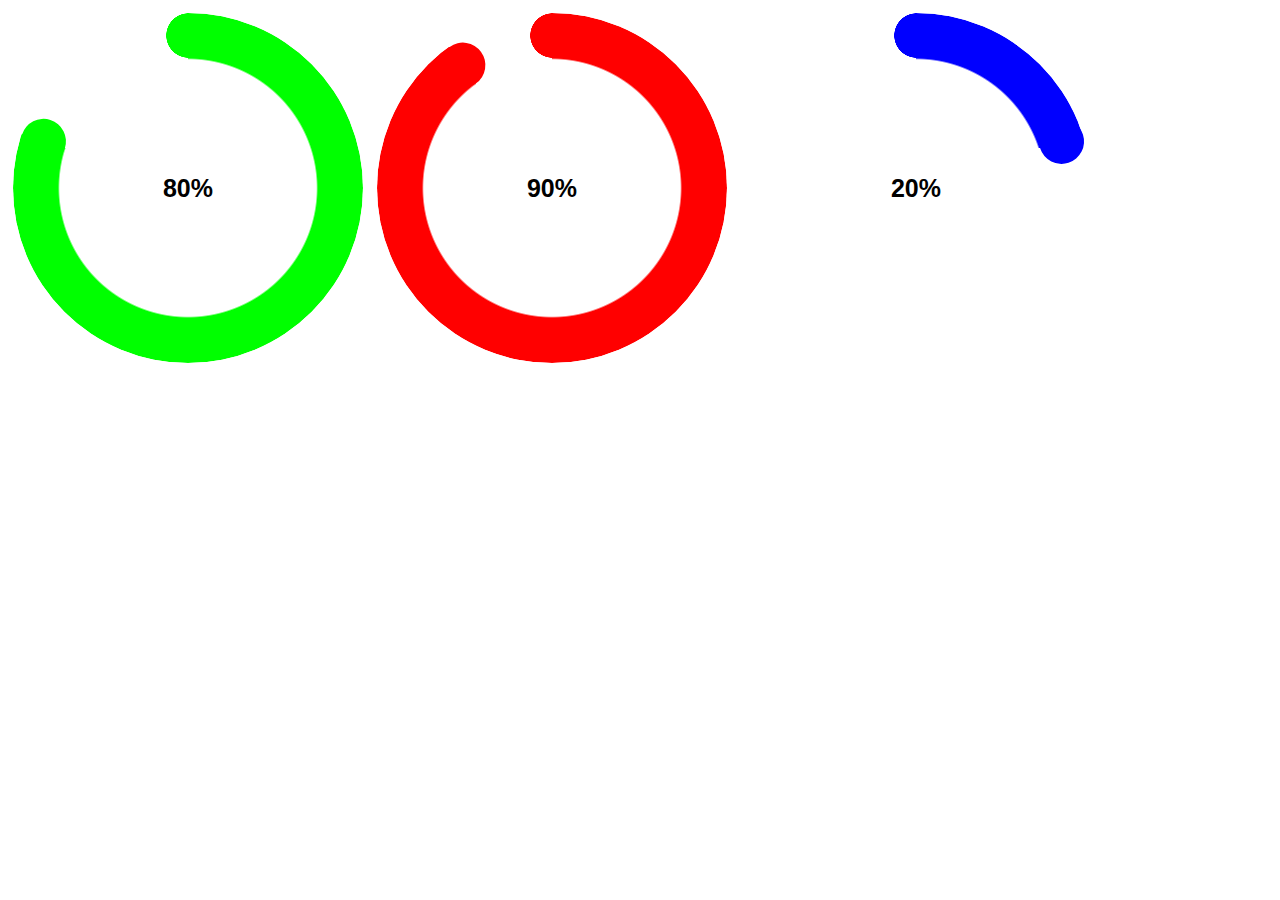
==== VisualizationUI/index.html @ 39e22294 "Added UI for visualization" ====
<!DOCTYPE html>
<html lang="en">
<head>
  <meta charset="UTF-8">
  <meta name="viewport" content="width=device-width, initial-scale=1.0">
  <title>Document</title>
</head>
<body>
  <nav>
    
  </nav>
  <div>
    <div class="pie animate" style="--p:80;--c:rgb(0, 255, 0); " id="positive"> 80%</div>
    <div class="pie animate" style="--p:90;--c:rgb(255, 0, 0)" id="negative"> 90%</div>
    <div class="pie animate" style="--p:20;--c:blue" id="neutral"> 20%</div>
  
  </div>

  
  <script src="./app.js"></script>
</body>
</html>


<style>
  @property --p{
    syntax: '<number>';
    inherits: true;
    initial-value: 1;
  }

  .pie {
    --p:20;
    --b:45px;
    --c:darkred;
    --w:350px;

    width: var(--w);
    aspect-ratio: 1;
    position: relative;
    display: inline-grid;
    margin: 5px;
    place-content: center;
    font-size: 25px;
    font-weight: bold;
    font-family: sans-serif;
  }
  .pie:before,
  .pie:after {
    content: "";
    position: absolute;
    border-radius: 50%;
  }
  .pie:before {
    inset: 0;
    background:
      radial-gradient(farthest-side,var(--c) 98%,#0000) top/var(--b) var(--b) no-repeat,
      conic-gradient(var(--c) calc(var(--p)*1%),#0000 0);
    -webkit-mask: radial-gradient(farthest-side,#0000 calc(99% - var(--b)),#000 calc(100% - var(--b)));
            mask: radial-gradient(farthest-side,#0000 calc(99% - var(--b)),#000 calc(100% - var(--b)));
  }
  .pie:after {
    inset: calc(50% - var(--b)/2);
    background: var(--c);
    transform: rotate(calc(var(--p)*3.6deg)) translateY(calc(50% - var(--w)/2));
  }
  .animate {
    animation: p 1s .5s both;
  }
 
  @keyframes p{
    from{--p:0}
  }

</style>
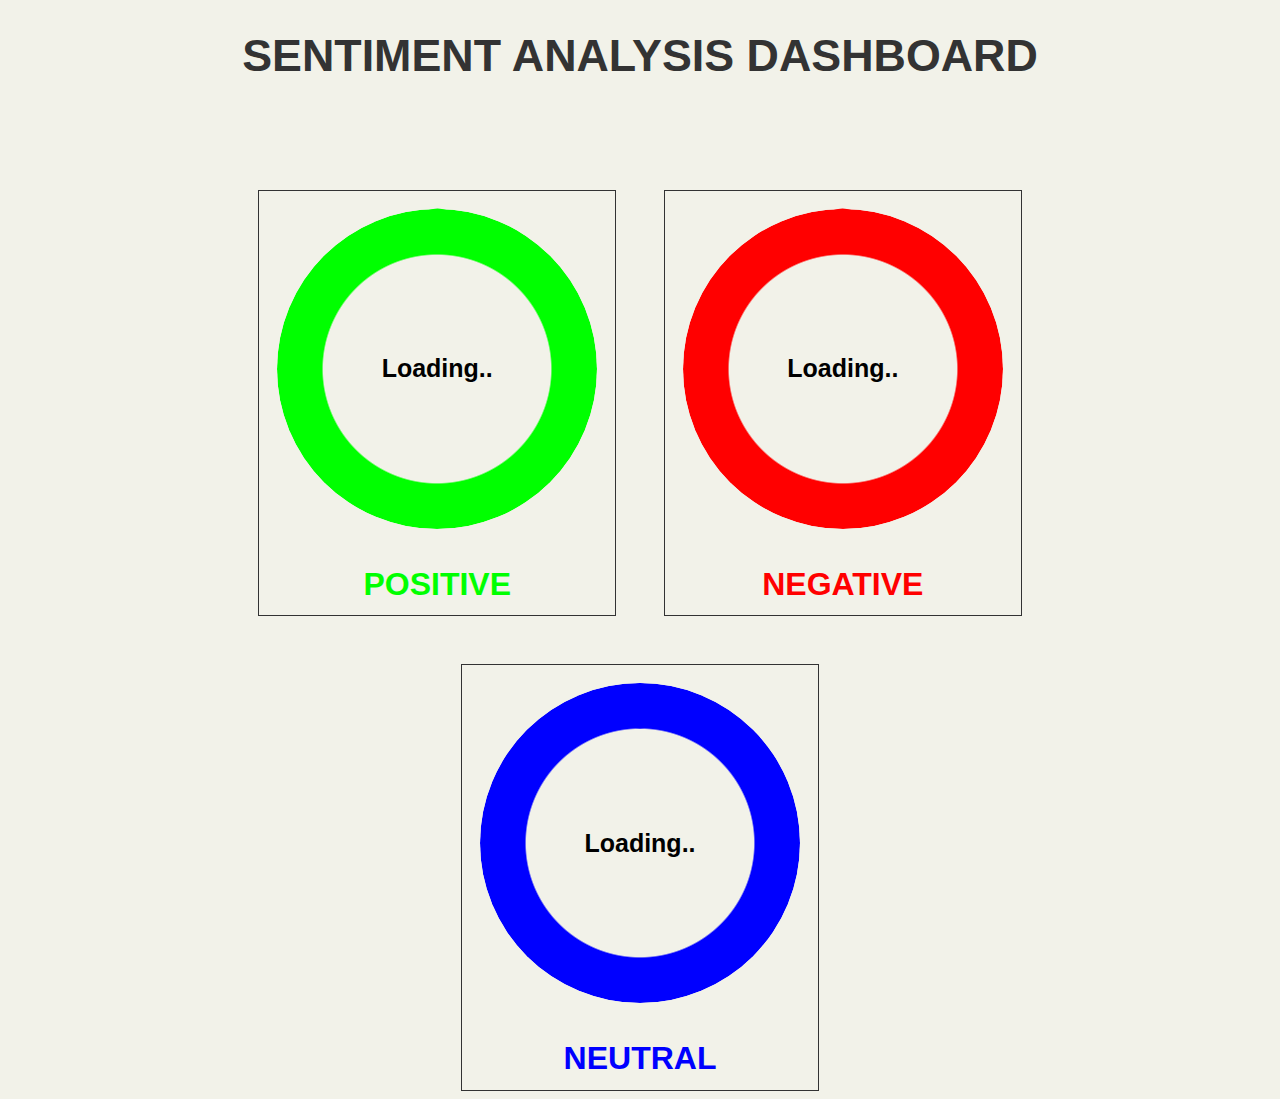
==== commit 01175bac: "Added Visualization UI" ====
--- a/VisualizationUI/index.html
+++ b/VisualizationUI/index.html
@@ -9,11 +9,34 @@
   <nav>
     
   </nav>
-  <div>
-    <div class="pie animate" style="--p:80;--c:rgb(0, 255, 0); " id="positive"> 80%</div>
-    <div class="pie animate" style="--p:90;--c:rgb(255, 0, 0)" id="negative"> 90%</div>
-    <div class="pie animate" style="--p:20;--c:blue" id="neutral"> 20%</div>
-  
+  <div class="container">
+    <h1 class="container--heading">Sentiment Analysis Dashboard</h1>
+    <div class="container--body">
+      <div class="pie-name">
+
+        <div class="pie animate" style="--p:100;--c:rgb(0, 255, 0); " id="positive"> Loading..
+        </div>
+        <!-- <hr> -->
+        <div class="name name-positive">
+          positive
+        </div>
+      </div>
+
+      <div class="pie-name">
+        <div class="pie animate" style="--p:100;--c:rgb(255, 0, 0)" id="negative"> Loading..</div>
+        <div class="name name-negative">
+          negative
+        </div>
+      </div>
+
+      <div class="pie-name">
+        <div class="pie animate" style="--p:100;--c:blue" id="neutral"> Loading..</div>
+        <div class="name name-neutral">
+         <!-- <span>E</span> -->
+          neutral
+        </div>
+      </div>
+    </div>
   </div>
 
   
@@ -21,7 +44,7 @@
 </body>
 </html>
 
-
+<!-- 
 <style>
   @property --p{
     syntax: '<number>';
@@ -31,9 +54,9 @@
 
   .pie {
     --p:20;
-    --b:45px;
+    --b:2.8rem;
     --c:darkred;
-    --w:350px;
+    --w:20rem;
 
     width: var(--w);
     aspect-ratio: 1;
@@ -71,7 +94,129 @@
   @keyframes p{
     from{--p:0}
   }
-
+  .container {
+    width: 90%;
+    margin-inline:auto ;
+  }
+.container--body{
+  display: flex;
+  /* flex-direction: column; */
+  
+}
+
+</style> -->
+
+
+<style>
+  html{
+    font-family: sans-serif;
+  }
+  body{
+    background-color: #f2f2e9;
+  }
+  @property --p {
+    syntax: '<number>';
+    inherits: true;
+    initial-value: 1;
+  }
+
+  .pie {
+    --p: 20;
+    --b: 2.8rem;
+    --c: darkred;
+    --w: 20rem;
+
+    width: var(--w);
+    aspect-ratio: 1;
+    position: relative;
+    display: inline-grid;
+    margin: 5px;
+    place-content: center;
+    font-size: 25px;
+    font-weight: bold;
+    font-family: sans-serif;
+  
+  }
+
+  .pie-name{
+    border: 1px solid #333;
+    padding: 0.8rem;
+  }
+  .pie:before,
+  .pie:after {
+    content: "";
+    position: absolute;
+    border-radius: 50%;
+  }
+
+  .pie:before {
+    inset: 0;
+    background: radial-gradient(farthest-side, var(--c) 98%, #0000) top / var(--b) var(--b) no-repeat,
+      conic-gradient(var(--c) calc(var(--p) * 1%), #0000 0);
+    -webkit-mask: radial-gradient(farthest-side, #0000 calc(99% - var(--b)), #000 calc(100% - var(--b)));
+    mask: radial-gradient(farthest-side, #0000 calc(99% - var(--b)), #000 calc(100% - var(--b)));
+  }
+
+  .pie:after {
+    inset: calc(50% - var(--b) / 2);
+    background: var(--c);
+    transform: rotate(calc(var(--p) * 3.6deg)) translateY(calc(50% - var(--w) / 2));
+  }
+
+  .animate {
+    animation: p 2.5s .5s both;
+  }
+
+  @keyframes p {
+    from {
+      --p: 0;
+    }
+  }
+
+  .container {
+    width: 90%;
+    margin: 0 auto;
+    max-width: 90%; /* Adjust this value based on your desired maximum container width */
+    text-align: center;
+  }
+
+  .container--heading{
+    margin-bottom: 6.8rem;
+    font-size: 2.8rem;
+    text-transform: uppercase;
+    font-weight: 600;
+    color: #333;
+  }
+  .container--body {
+    display: flex;
+    gap:3rem;
+    flex-wrap: wrap; /* Allow content to wrap to the next line on smaller screens */
+    justify-content: center; /* Center the pie elements horizontally */
+    align-items: center;
+    
+  }
+
+  .name{
+   text-transform: uppercase;
+   margin-top: 2rem; 
+   font-size: 2rem;
+   font-weight: 700;
+  }
+  .name-positive{
+    color:rgb(0, 255, 0) ;
+  }
+  .name-negative{
+    color:rgb(255,0, 0) ;
+  }
+  .name-neutral{
+    color:rgb(0, 0, 255) ;
+  }
+  @media screen and (max-width: 768px) {
+    /* Adjust styles for screens with a maximum width of 768px or smaller */
+    .container {
+      width: 95%; /* Make the container slightly narrower on smaller screens */
+    }
+  }
 </style>
 
 
@@ -79,5 +224,3 @@
 
 
 
-
-
